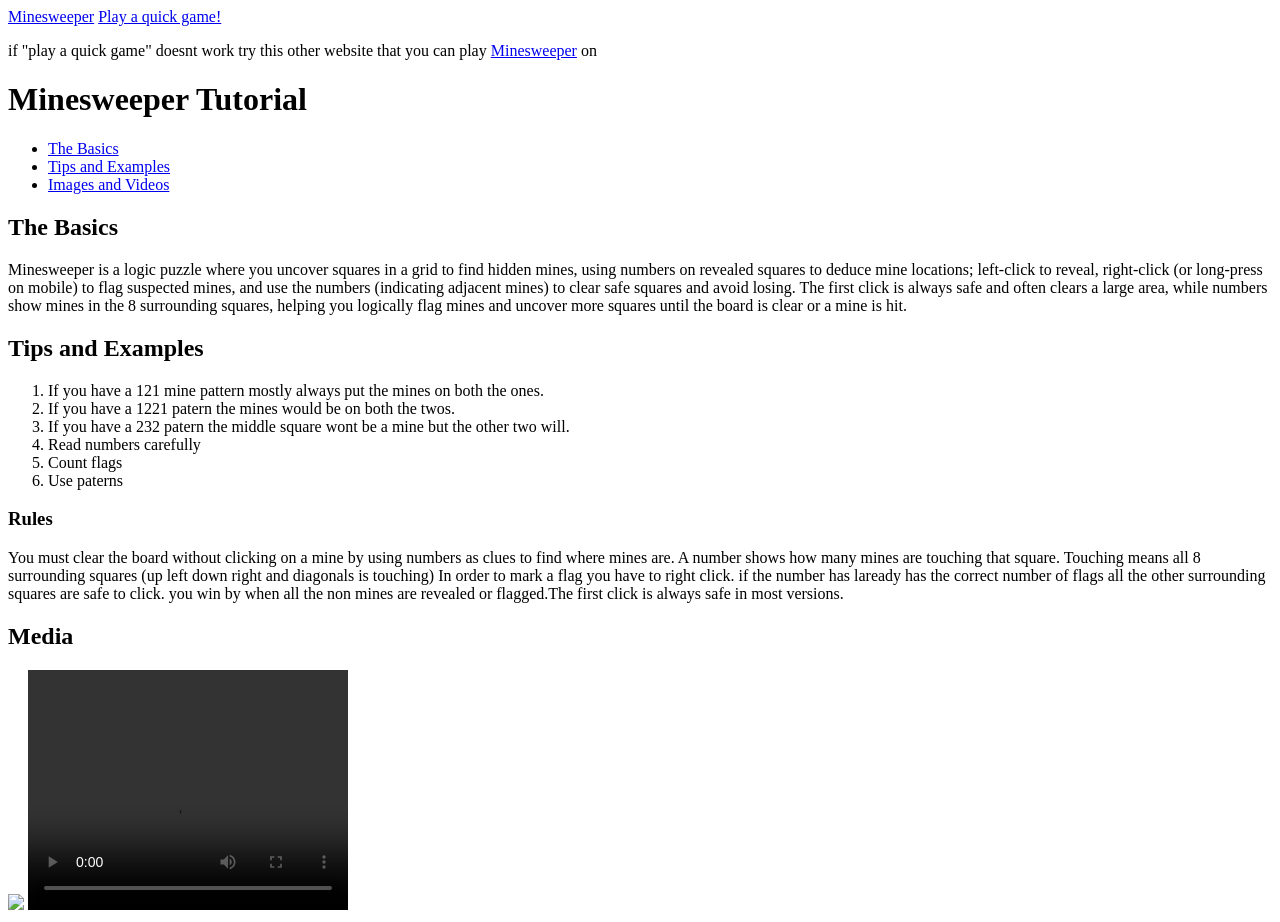
==== index.html @ 7551f570 "Create index.html" ====
<!DOCTYPE html>
<!--doctype-->
<!--Gabe note 1:anything with lorem ipsum is a place holder. please remember to remove it. i am also allowed to use ai or other sources to fill in website info. just dont use ai to make the code-->
  <title>Basic Web Page</title>
  <meta name="viewport" content="width=device-width,initial-scale=1" >
  <link href="style.css" rel="stylesheet">
<html>
<!--title-->
<head>
  <title>Minesweeper Tutorial</title>
</head>

<body>
  <nav>
    <a href="./index.html">Minesweeper</a>
    <a href="./minesweepergame.html">Play a quick game! </a> <!--This is supposed to lead to script.js part. but its broken currently. code is from here https://www.interactive.onlinemathlearning.com/fun_minesweeper.php-->
    <p> if "play a quick game" doesnt work try this other website that you can play <a href="https://www.interactive.onlinemathlearning.com/fun_minesweeper.php" target="_blank">Minesweeper</a> on</p>
  </nav>
<!--this is for the big title at the top-->
  <h1>Minesweeper Tutorial</h1>
  <nav>
    <ul>
<!--links to other parts, might not work correctly will fix later-->
      <li><a href="#basics">The Basics</a></li>
      <li><a href="#tips">Tips and Examples</a></li>
      <li><a href="#media">Images and Videos</a></li>
    </ul>
  </nav>
  <div id="basics">
    <h2>The Basics</h2>
    <p>Minesweeper is a logic puzzle where you uncover squares in a grid to find hidden mines, using numbers on revealed squares to deduce mine locations; left-click to reveal, right-click (or long-press on mobile) to flag suspected mines, and use the numbers (indicating adjacent mines) to clear safe squares and avoid losing. The first click is always safe and often clears a large area, while numbers show mines in the 8 surrounding squares, helping you logically flag mines and uncover more squares until the board is clear or a mine is hit.</p> <!--Credit to Gemini AI Google overview-->
  </div>
  <div id="tips">
    <h2>Tips and Examples</h2>
    <ol>
      <li>If you have a 121 mine pattern mostly always put the mines on both the ones.</li>
      <li>If you have a 1221 patern the mines would be on both the twos. </li>
      <li>If you have a 232 patern the middle square wont be a mine but the other two will.</li>
      <li>Read numbers carefully</li>
        <li>Count flags</li>
        <li>Use paterns</li>
    </ol>
    <h3>Rules</h3>
    <p>You must clear the board without clicking on a mine by using numbers as clues to find where mines are. A number shows how many mines are touching that square. Touching means all 8 surrounding squares (up left down right  and diagonals is touching) In order to mark a flag you have to right click. if the number has laready has the correct number of flags all the other surrounding squares are safe to click. you win by when all the non mines are revealed or flagged.The first click is always safe in most versions.</p>
  </div>
  <div id="media">
    <h2>Media</h2>
    <img src="https://content.codecademy.com/courses/web-101/web101-image_brownbear.jpg" />
    <video src="https://youtu.be/dvvrOeITzG8?si=yipTMyTMNsXJu7SF" height="240" width="320" controls>Video not supported</video>
  </div>
</body>

</html>
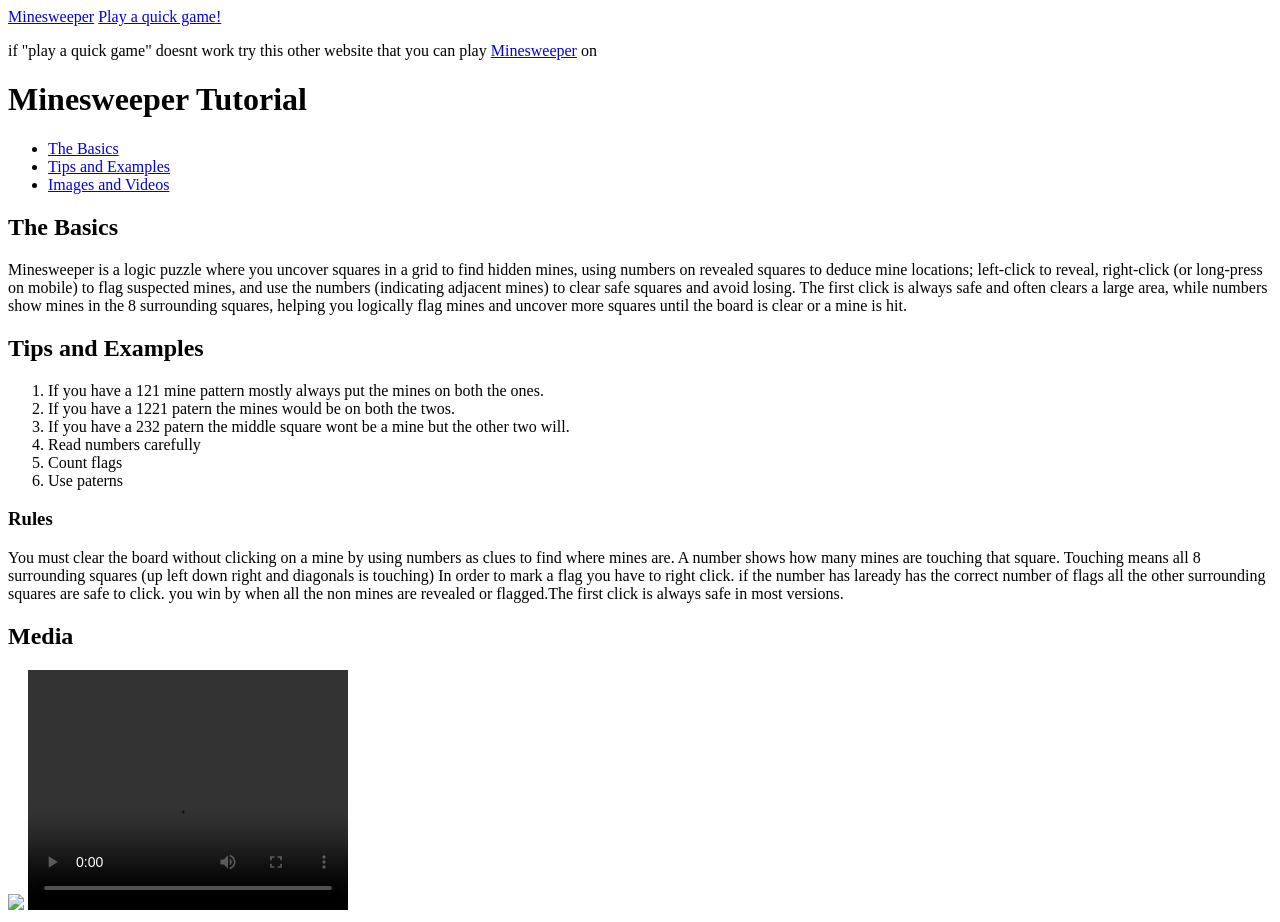
==== commit b5857faf: "Update index.html fixed image" ====
--- a/index.html
+++ b/index.html
@@ -45,7 +45,7 @@
   </div>
   <div id="media">
     <h2>Media</h2>
-    <img src="https://content.codecademy.com/courses/web-101/web101-image_brownbear.jpg" />
+    <img src="https://amazing-amber-dk6m2rsipt.edgeone.app/Screenshot%202026-01-15%2012.42.10%20PM.png" />
     <video src="https://youtu.be/dvvrOeITzG8?si=yipTMyTMNsXJu7SF" height="240" width="320" controls>Video not supported</video>
   </div>
 </body>
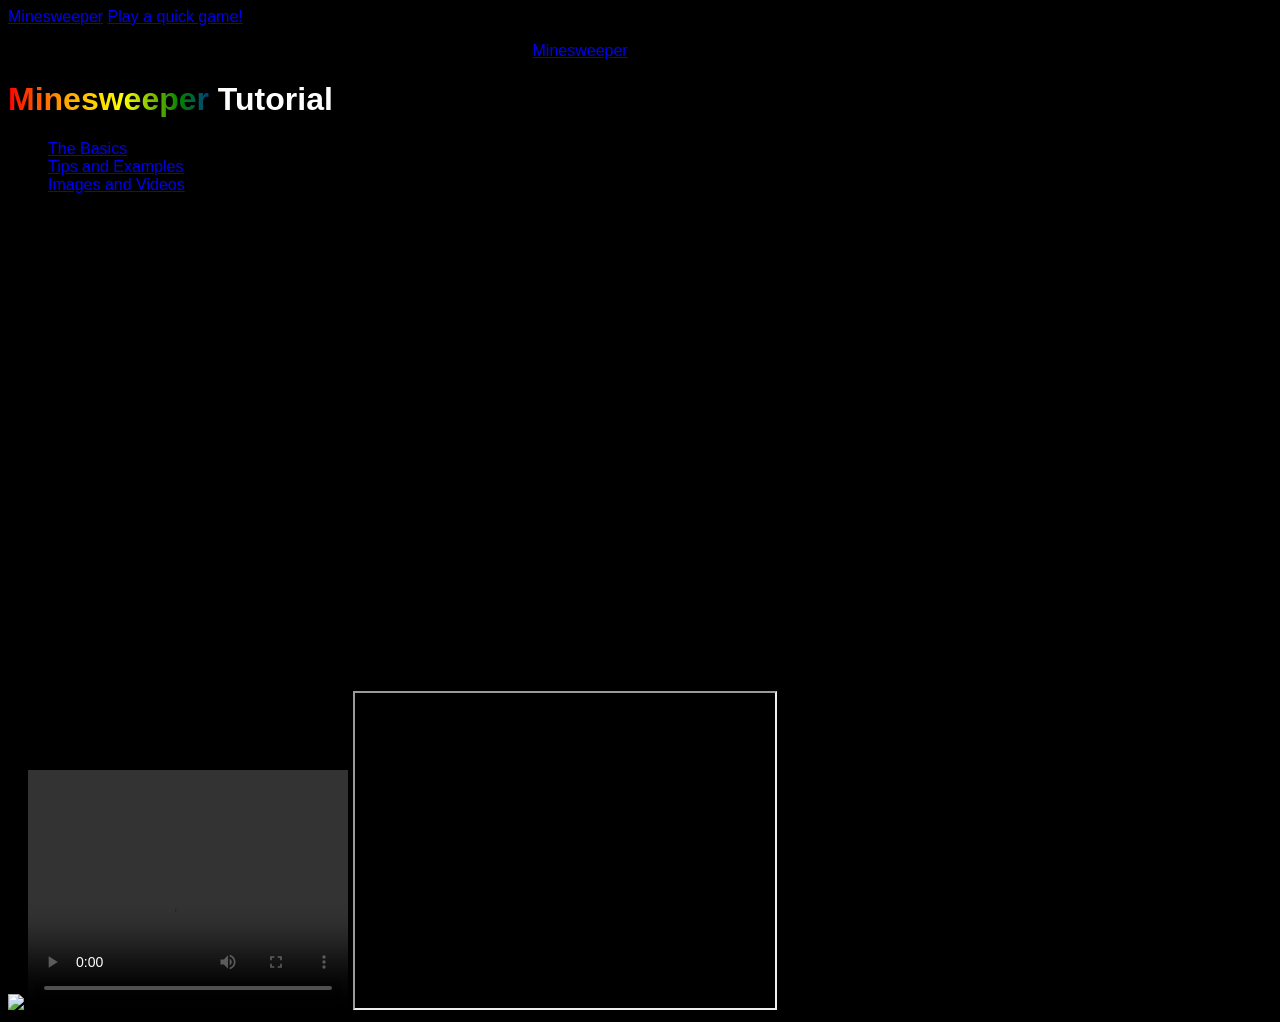
==== commit 8c3348bb: "Update index.html rainbow text" ====
--- a/index.html
+++ b/index.html
@@ -17,7 +17,58 @@
     <p> if "play a quick game" doesnt work try this other website that you can play <a href="https://www.interactive.onlinemathlearning.com/fun_minesweeper.php" target="_blank">Minesweeper</a> on</p>
   </nav>
 <!--this is for the big title at the top-->
-  <h1>Minesweeper Tutorial</h1>
+<!DOCTYPE html>
+<html>
+<head>
+<style>
+  /* Set background to black so white text is visible */
+  body {
+    background-color: black;
+    /* This sets the font to the default system font for better readability */
+    font-family: sans-serif; 
+  }
+
+  /* Style for the rainbow word */
+  .rainbow {
+    background: linear-gradient(
+      to right, 
+      red, orange, yellow, green, blue, indigo, violet, red
+    );
+    background-size: 200% auto;
+    
+    /* This clips the background to the text */
+    -webkit-background-clip: text;
+    background-clip: text;
+    
+    /* Makes text transparent so background shows */
+    color: transparent; 
+    
+    /* The moving animation */
+    animation: rainbow-move 2s linear infinite;
+  }
+
+  /* Style for the white word */
+  .white {
+    color: white;
+  }
+
+  /* The animation definition */
+  @keyframes rainbow-move {
+    to {
+      background-position: 200% center;
+    }
+  }
+</style> <!--this is for the rainbow stuff i used gemini for it cuz i didnt know how to make it rainbow myself-->
+</head>
+<body>
+
+  <h1>
+    <span class="rainbow">Minesweeper</span>
+    <span class="white">Tutorial</span>
+  </h1>
+
+</body>
+</html>
   <nav>
     <ul>
 <!--links to other parts, might not work correctly will fix later-->
@@ -42,11 +93,16 @@
     </ol>
     <h3>Rules</h3>
     <p>You must clear the board without clicking on a mine by using numbers as clues to find where mines are. A number shows how many mines are touching that square. Touching means all 8 surrounding squares (up left down right  and diagonals is touching) In order to mark a flag you have to right click. if the number has laready has the correct number of flags all the other surrounding squares are safe to click. you win by when all the non mines are revealed or flagged.The first click is always safe in most versions.</p>
+    
+    
   </div>
   <div id="media">
-    <h2>Media</h2>
+    <h2>Images and Videos</h2>
     <img src="https://amazing-amber-dk6m2rsipt.edgeone.app/Screenshot%202026-01-15%2012.42.10%20PM.png" />
     <video src="https://youtu.be/dvvrOeITzG8?si=yipTMyTMNsXJu7SF" height="240" width="320" controls>Video not supported</video>
+    <iframe width="420" height="315"
+src="https://youtu.be/dvvrOeITzG8?si=yipTMyTMNsXJu7SF">
+</iframe>
   </div>
 </body>
 
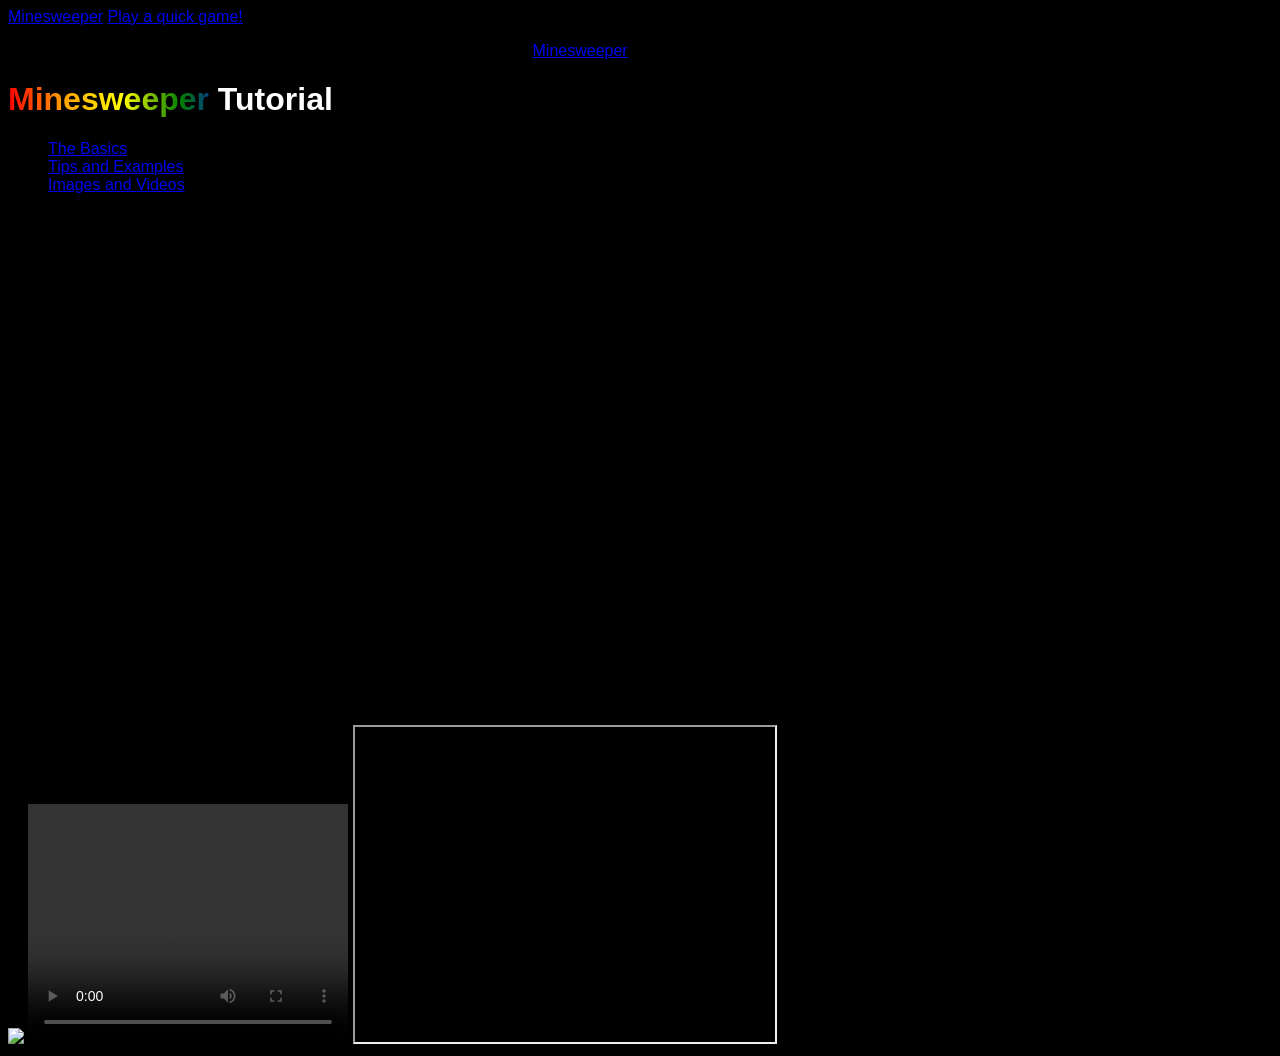
==== commit 45a88486: "Update index.html fix" ====
--- a/index.html
+++ b/index.html
@@ -1,26 +1,12 @@
 <!DOCTYPE html>
 <!--doctype-->
 <!--Gabe note 1:anything with lorem ipsum is a place holder. please remember to remove it. i am also allowed to use ai or other sources to fill in website info. just dont use ai to make the code-->
-  <title>Basic Web Page</title>
+<html>
+<head>
+  <title>Minesweeper Tutorial</title>
   <meta name="viewport" content="width=device-width,initial-scale=1" >
   <link href="style.css" rel="stylesheet">
-<html>
-<!--title-->
-<head>
-  <title>Minesweeper Tutorial</title>
-</head>
-
-<body>
-  <nav>
-    <a href="./index.html">Minesweeper</a>
-    <a href="./minesweepergame.html">Play a quick game! </a> <!--This is supposed to lead to script.js part. but its broken currently. code is from here https://www.interactive.onlinemathlearning.com/fun_minesweeper.php-->
-    <p> if "play a quick game" doesnt work try this other website that you can play <a href="https://www.interactive.onlinemathlearning.com/fun_minesweeper.php" target="_blank">Minesweeper</a> on</p>
-  </nav>
-<!--this is for the big title at the top-->
-<!DOCTYPE html>
-<html>
-<head>
-<style>
+  <style>
   /* Set background to black so white text is visible */
   body {
     background-color: black;
@@ -58,17 +44,20 @@
       background-position: 200% center;
     }
   }
-</style> <!--this is for the rainbow stuff i used gemini for it cuz i didnt know how to make it rainbow myself-->
+</style>
 </head>
 <body>
+  <nav>
+    <a href="./index.html">Minesweeper</a>
+    <a href="./minesweepergame.html">Play a quick game! </a> <!--This is supposed to lead to mines.js part. but its broken currently. code is from here https://www.interactive.onlinemathlearning.com/fun_minesweeper.php-->
+    <p> if "play a quick game" doesnt work try this other website that you can play <a href="https://www.interactive.onlinemathlearning.com/fun_minesweeper.php" target="_blank">Minesweeper</a> on</p>
+  </nav>
 
+ <!--this is for the rainbow stuff i used gemini for it cuz i didnt know how to make it rainbow myself-->
   <h1>
     <span class="rainbow">Minesweeper</span>
     <span class="white">Tutorial</span>
   </h1>
-
-</body>
-</html>
   <nav>
     <ul>
 <!--links to other parts, might not work correctly will fix later-->
@@ -98,6 +87,7 @@
   </div>
   <div id="media">
     <h2>Images and Videos</h2>
+    <p>This probably wont work if your on a chromebook</p>
     <img src="https://amazing-amber-dk6m2rsipt.edgeone.app/Screenshot%202026-01-15%2012.42.10%20PM.png" />
     <video src="https://youtu.be/dvvrOeITzG8?si=yipTMyTMNsXJu7SF" height="240" width="320" controls>Video not supported</video>
     <iframe width="420" height="315"
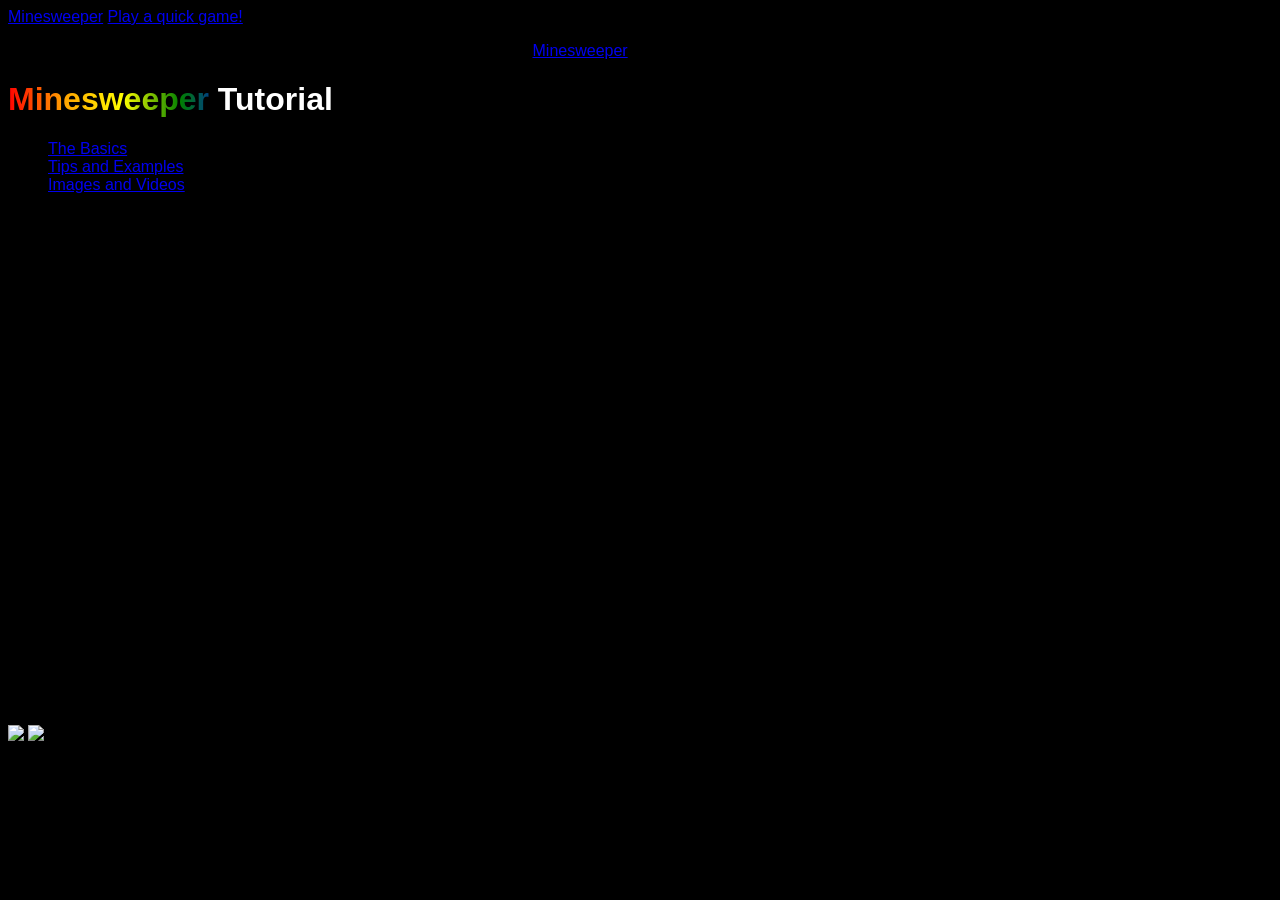
==== commit ba115070: "Update index.html ACTUALLY fixed images. removed video. added comments in code." ====
--- a/index.html
+++ b/index.html
@@ -87,12 +87,10 @@
   </div>
   <div id="media">
     <h2>Images and Videos</h2>
-    <p>This probably wont work if your on a chromebook</p>
-    <img src="https://amazing-amber-dk6m2rsipt.edgeone.app/Screenshot%202026-01-15%2012.42.10%20PM.png" />
-    <video src="https://youtu.be/dvvrOeITzG8?si=yipTMyTMNsXJu7SF" height="240" width="320" controls>Video not supported</video>
-    <iframe width="420" height="315"
-src="https://youtu.be/dvvrOeITzG8?si=yipTMyTMNsXJu7SF">
-</iframe>
+    <p>Beware if you are on a chromebook you will not be able to see the images if they are blocked.</p>
+    <img src="https://cdn.discordapp.com/attachments/1296278778648985620/1464363466541236297/IMG_4275.png?ex=69753240&is=6973e0c0&hm=50d8e452e60b12748f9b2d466fdf487f5be5e9cff4a2b0951cef70572dfbf71f&" />
+    <img src="https://cdn.discordapp.com/attachments/1296278778648985620/1464364097071087789/IMG_4276.png?ex=697532d7&is=6973e157&hm=039d1ddb5207b0621d575539fbb991e2aadc1e7eb0143df89435c16950559e91&"/>
+    <!--images exprie in a year btw-->
   </div>
 </body>
 
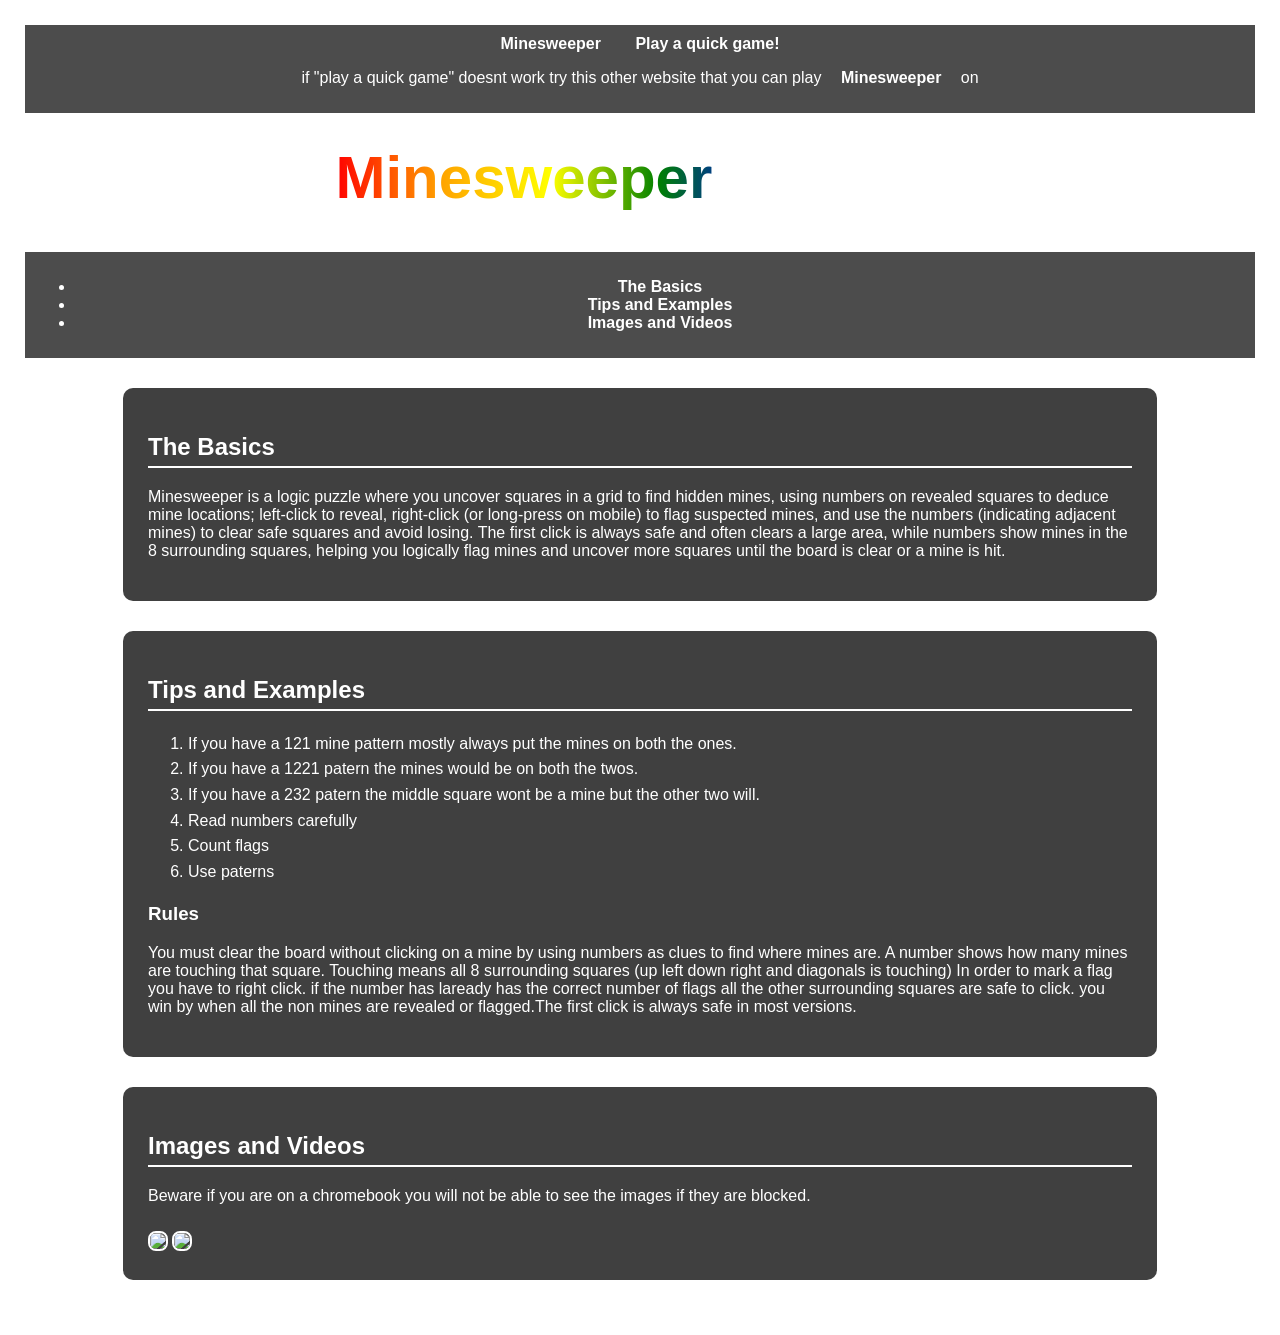
==== commit 015d2493: "Remove body styles for background and font Removed background color and font family styles from body" ====
--- a/index.html
+++ b/index.html
@@ -8,11 +8,6 @@
   <link href="style.css" rel="stylesheet">
   <style>
   /* Set background to black so white text is visible */
-  body {
-    background-color: black;
-    /* This sets the font to the default system font for better readability */
-    font-family: sans-serif; 
-  }
 
   /* Style for the rainbow word */
   .rainbow {
--- a/style.css
+++ b/style.css
@@ -0,0 +1,66 @@
+
+/* want to change this font to  open dyslexic */ 
+body {
+  margin: 0;
+  font-family: Arial, Helvetica, sans-serif;
+  color: white;
+  padding: 25px;
+  background-image: url("https://images.unsplash.com/photo-1604076913837-52ab5629fba9");
+  background-size: cover;
+  background-position: center;
+  background-attachment: fixed;
+}
+
+
+nav {
+  background-color: rgba(0,0,0,0.7);
+  padding: 10px;
+  text-align: center;
+}
+
+
+nav a {
+  color: white;
+  text-decoration: none;
+  margin: 0 15px;
+  font-weight: bold;
+}
+
+nav a:hover {
+  color: yellow;
+}
+
+
+h1 {
+  text-align: center;
+  font-size: 60px;
+  margin-top: 30px;
+}
+
+
+#basics, #tips, #media {
+  background-color: rgba(0,0,0,0.75);
+  padding: 25px;
+  margin: 30px auto;
+  width: 80%;
+  border-radius: 10px;
+}
+
+
+h2 {
+  border-bottom: 2px solid white;
+  padding-bottom: 5px;
+}
+
+
+ol {
+  line-height: 1.6;
+}
+
+
+img {
+  max-width: 100%;
+  margin-top: 10px;
+  border-radius: 8px;
+  border: 2px solid white;
+}
